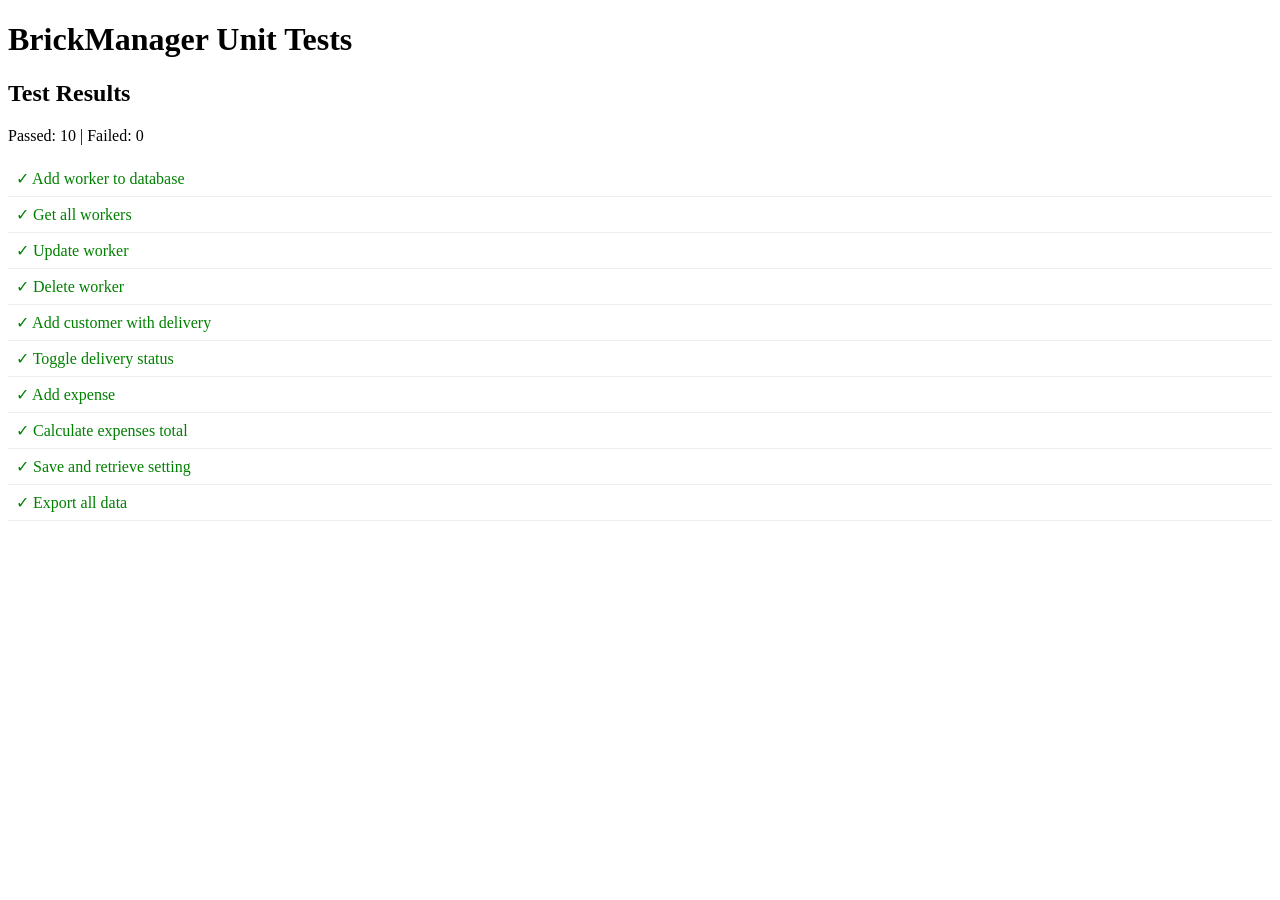
==== test.html @ 963be593 "Add test suite" ====
<!DOCTYPE html>
<html>
<head>
    <title>BrickManager - Tests</title>
</head>
<body>
    <h1>BrickManager Unit Tests</h1>
    <div id="results"></div>
    
    <script src="js/db.js"></script>
    <script>
        const results = [];
        
        function test(name, fn) {
            try {
                fn();
                results.push({ name, passed: true });
                console.log('✓ ' + name);
            } catch (e) {
                results.push({ name, passed: false, error: e.message });
                console.log('✗ ' + name + ': ' + e.message);
            }
        }
        
        function assertEqual(actual, expected, msg) {
            if (actual !== expected) {
                throw new Error(msg || `Expected ${expected}, got ${actual}`);
            }
        }
        
        function assertTrue(val, msg) {
            if (!val) throw new Error(msg || 'Expected true');
        }
        
        async function runTests() {
            const output = document.getElementById('results');
            
            output.innerHTML = 'Running tests...';
            
            await initDB();
            
            // Test 1: Add worker
            test('Add worker to database', async () => {
                const id = await addWorker({ name: 'John Doe', role: 'Mason' });
                assertTrue(id > 0, 'Should return valid ID');
                const worker = await getWorker(id);
                assertEqual(worker.name, 'John Doe');
                assertEqual(worker.role, 'Mason');
            });
            
            // Test 2: Get all workers
            test('Get all workers', async () => {
                const workers = await getWorkers();
                assertTrue(workers.length > 0, 'Should have at least one worker');
            });
            
            // Test 3: Update worker
            test('Update worker', async () => {
                const workers = await getWorkers();
                const worker = workers[0];
                await updateWorker({ ...worker, role: 'Foreman' });
                const updated = await getWorker(worker.id);
                assertEqual(updated.role, 'Foreman');
            });
            
            // Test 4: Delete worker
            test('Delete worker', async () => {
                const workers = await getWorkers();
                const worker = workers[workers.length - 1];
                await deleteWorker(worker.id);
                const deleted = await getWorker(worker.id);
                assertTrue(deleted === undefined, 'Worker should be deleted');
            });
            
            // Test 5: Add customer
            test('Add customer with delivery', async () => {
                const id = await addCustomer({
                    name: 'Test Customer',
                    product_type: 'Bricks',
                    payment_date: '2026-08-15',
                    amount: 5000,
                    needs_delivery: 1,
                    delivery_address: '123 Main St',
                    delivery_status: 'pending'
                });
                assertTrue(id > 0);
                const customer = await getCustomer(id);
                assertEqual(customer.needs_delivery, 1);
                assertEqual(customer.delivery_status, 'pending');
            });
            
            // Test 6: Toggle delivery status
            test('Toggle delivery status', async () => {
                const customers = await getCustomers();
                const customer = customers[0];
                await updateCustomer({ ...customer, delivery_status: 'delivered' });
                const updated = await getCustomer(customer.id);
                assertEqual(updated.delivery_status, 'delivered');
            });
            
            // Test 7: Add expense
            test('Add expense', async () => {
                const id = await addExpense({
                    description: 'Test Expense',
                    amount: 100,
                    date: '2026-08-07'
                });
                assertTrue(id > 0);
            });
            
            // Test 8: Get expenses total
            test('Calculate expenses total', async () => {
                const expenses = await getExpenses();
                const total = expenses.reduce((sum, e) => sum + Number(e.amount), 0);
                assertTrue(total > 0, 'Should have expenses');
            });
            
            // Test 9: Settings
            test('Save and retrieve setting', async () => {
                await setSetting('test_key', 'test_value');
                const value = await getSetting('test_key');
                assertEqual(value, 'test_value');
            });
            
            // Test 10: Export data
            test('Export all data', async () => {
                const data = await exportAllData();
                assertTrue(data.workers !== undefined);
                assertTrue(data.customers !== undefined);
                assertTrue(data.expenses !== undefined);
            });
            
            // Display results
            const passed = results.filter(r => r.passed).length;
            const failed = results.filter(r => !r.passed).length;
            
            output.innerHTML = `
                <h2>Test Results</h2>
                <p>Passed: ${passed} | Failed: ${failed}</p>
                <ul style="list-style:none;padding:0;">
                    ${results.map(r => `
                        <li style="padding:8px;border-bottom:1px solid #eee;color:${r.passed ? 'green' : 'red'}">
                            ${r.passed ? '✓' : '✗'} ${r.name}
                            ${!r.passed ? `<br><small>${r.error}</small>` : ''}
                        </li>
                    `).join('')}
                </ul>
            `;
            
            console.log(`\n=== Results: ${passed} passed, ${failed} failed ===`);
        }
        
        runTests();
    </script>
</body>
</html>
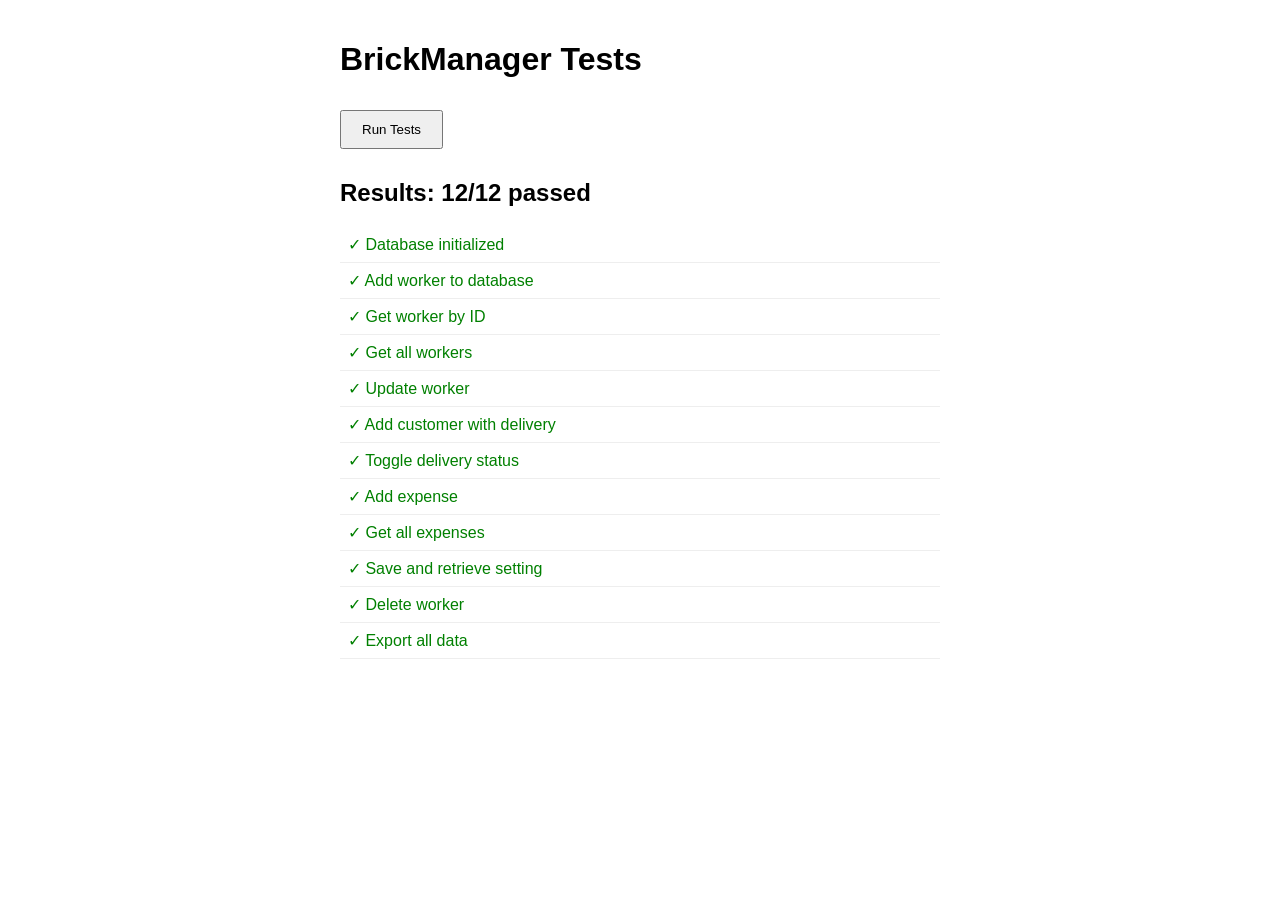
==== commit 29e5d6e3: "Fix: Remove exposed API keys, add config screen, fix delete bug, update tests" ====
--- a/test.html
+++ b/test.html
@@ -2,9 +2,16 @@
 <html>
 <head>
     <title>BrickManager - Tests</title>
+    <style>
+        body { font-family: -apple-system, sans-serif; padding: 20px; max-width: 600px; margin: 0 auto; }
+        .pass { color: green; }
+        .fail { color: red; }
+        li { padding: 8px; border-bottom: 1px solid #eee; }
+    </style>
 </head>
 <body>
-    <h1>BrickManager Unit Tests</h1>
+    <h1>BrickManager Tests</h1>
+    <button onclick="runTests()" style="padding:10px 20px;margin:10px 0;">Run Tests</button>
     <div id="results"></div>
     
     <script src="js/db.js"></script>
@@ -15,10 +22,8 @@
             try {
                 fn();
                 results.push({ name, passed: true });
-                console.log('✓ ' + name);
             } catch (e) {
                 results.push({ name, passed: false, error: e.message });
-                console.log('✗ ' + name + ': ' + e.message);
             }
         }
         
@@ -33,48 +38,48 @@
         }
         
         async function runTests() {
+            results.length = 0;
             const output = document.getElementById('results');
-            
             output.innerHTML = 'Running tests...';
             
             await initDB();
             
-            // Test 1: Add worker
+            // Test 1: Database initialized
+            test('Database initialized', () => {
+                assertTrue(db !== null, 'DB should exist');
+            });
+            
+            // Test 2: Add worker
+            let testWorkerId;
             test('Add worker to database', async () => {
-                const id = await addWorker({ name: 'John Doe', role: 'Mason' });
-                assertTrue(id > 0, 'Should return valid ID');
-                const worker = await getWorker(id);
+                testWorkerId = await addWorker({ name: 'John Doe', role: 'Mason' });
+                assertTrue(testWorkerId > 0, 'Should return valid ID');
+            });
+            
+            // Test 3: Get worker
+            test('Get worker by ID', async () => {
+                const worker = await getWorker(testWorkerId);
                 assertEqual(worker.name, 'John Doe');
                 assertEqual(worker.role, 'Mason');
             });
             
-            // Test 2: Get all workers
+            // Test 4: Get all workers
             test('Get all workers', async () => {
                 const workers = await getWorkers();
                 assertTrue(workers.length > 0, 'Should have at least one worker');
             });
             
-            // Test 3: Update worker
+            // Test 5: Update worker
             test('Update worker', async () => {
-                const workers = await getWorkers();
-                const worker = workers[0];
-                await updateWorker({ ...worker, role: 'Foreman' });
-                const updated = await getWorker(worker.id);
+                await updateWorker({ id: testWorkerId, name: 'John Doe', role: 'Foreman' });
+                const updated = await getWorker(testWorkerId);
                 assertEqual(updated.role, 'Foreman');
             });
             
-            // Test 4: Delete worker
-            test('Delete worker', async () => {
-                const workers = await getWorkers();
-                const worker = workers[workers.length - 1];
-                await deleteWorker(worker.id);
-                const deleted = await getWorker(worker.id);
-                assertTrue(deleted === undefined, 'Worker should be deleted');
-            });
-            
-            // Test 5: Add customer
+            // Test 6: Add customer
+            let testCustomerId;
             test('Add customer with delivery', async () => {
-                const id = await addCustomer({
+                testCustomerId = await addCustomer({
                     name: 'Test Customer',
                     product_type: 'Bricks',
                     payment_date: '2026-08-15',
@@ -83,46 +88,44 @@
                     delivery_address: '123 Main St',
                     delivery_status: 'pending'
                 });
-                assertTrue(id > 0);
-                const customer = await getCustomer(id);
-                assertEqual(customer.needs_delivery, 1);
-                assertEqual(customer.delivery_status, 'pending');
+                assertTrue(testCustomerId > 0);
             });
             
-            // Test 6: Toggle delivery status
+            // Test 7: Toggle delivery
             test('Toggle delivery status', async () => {
-                const customers = await getCustomers();
-                const customer = customers[0];
-                await updateCustomer({ ...customer, delivery_status: 'delivered' });
-                const updated = await getCustomer(customer.id);
-                assertEqual(updated.delivery_status, 'delivered');
+                await updateCustomer({ id: testCustomerId, name: 'Test', product_type: 'Bricks', payment_date: '2026-08-15', amount: 5000, needs_delivery: 1, delivery_address: '123', delivery_status: 'delivered' });
+                const customer = await getCustomer(testCustomerId);
+                assertEqual(customer.delivery_status, 'delivered');
             });
             
-            // Test 7: Add expense
+            // Test 8: Add expense
+            let testExpenseId;
             test('Add expense', async () => {
-                const id = await addExpense({
-                    description: 'Test Expense',
-                    amount: 100,
-                    date: '2026-08-07'
-                });
-                assertTrue(id > 0);
+                testExpenseId = await addExpense({ description: 'Test Expense', amount: 100, date: '2026-08-07' });
+                assertTrue(testExpenseId > 0);
             });
             
-            // Test 8: Get expenses total
-            test('Calculate expenses total', async () => {
+            // Test 9: Get expenses
+            test('Get all expenses', async () => {
                 const expenses = await getExpenses();
-                const total = expenses.reduce((sum, e) => sum + Number(e.amount), 0);
-                assertTrue(total > 0, 'Should have expenses');
+                assertTrue(expenses.length > 0);
             });
             
-            // Test 9: Settings
+            // Test 10: Settings
             test('Save and retrieve setting', async () => {
                 await setSetting('test_key', 'test_value');
                 const value = await getSetting('test_key');
                 assertEqual(value, 'test_value');
             });
             
-            // Test 10: Export data
+            // Test 11: Delete worker
+            test('Delete worker', async () => {
+                await deleteWorker(testWorkerId);
+                const worker = await getWorker(testWorkerId);
+                assertTrue(worker === undefined, 'Worker should be deleted');
+            });
+            
+            // Test 12: Export data
             test('Export all data', async () => {
                 const data = await exportAllData();
                 assertTrue(data.workers !== undefined);
@@ -135,22 +138,20 @@
             const failed = results.filter(r => !r.passed).length;
             
             output.innerHTML = `
-                <h2>Test Results</h2>
-                <p>Passed: ${passed} | Failed: ${failed}</p>
+                <h2>Results: ${passed}/${results.length} passed</h2>
                 <ul style="list-style:none;padding:0;">
                     ${results.map(r => `
-                        <li style="padding:8px;border-bottom:1px solid #eee;color:${r.passed ? 'green' : 'red'}">
+                        <li class="${r.passed ? 'pass' : 'fail'}">
                             ${r.passed ? '✓' : '✗'} ${r.name}
                             ${!r.passed ? `<br><small>${r.error}</small>` : ''}
                         </li>
                     `).join('')}
                 </ul>
             `;
-            
-            console.log(`\n=== Results: ${passed} passed, ${failed} failed ===`);
         }
         
-        runTests();
+        // Run tests on load
+        window.onload = runTests;
     </script>
 </body>
 </html>
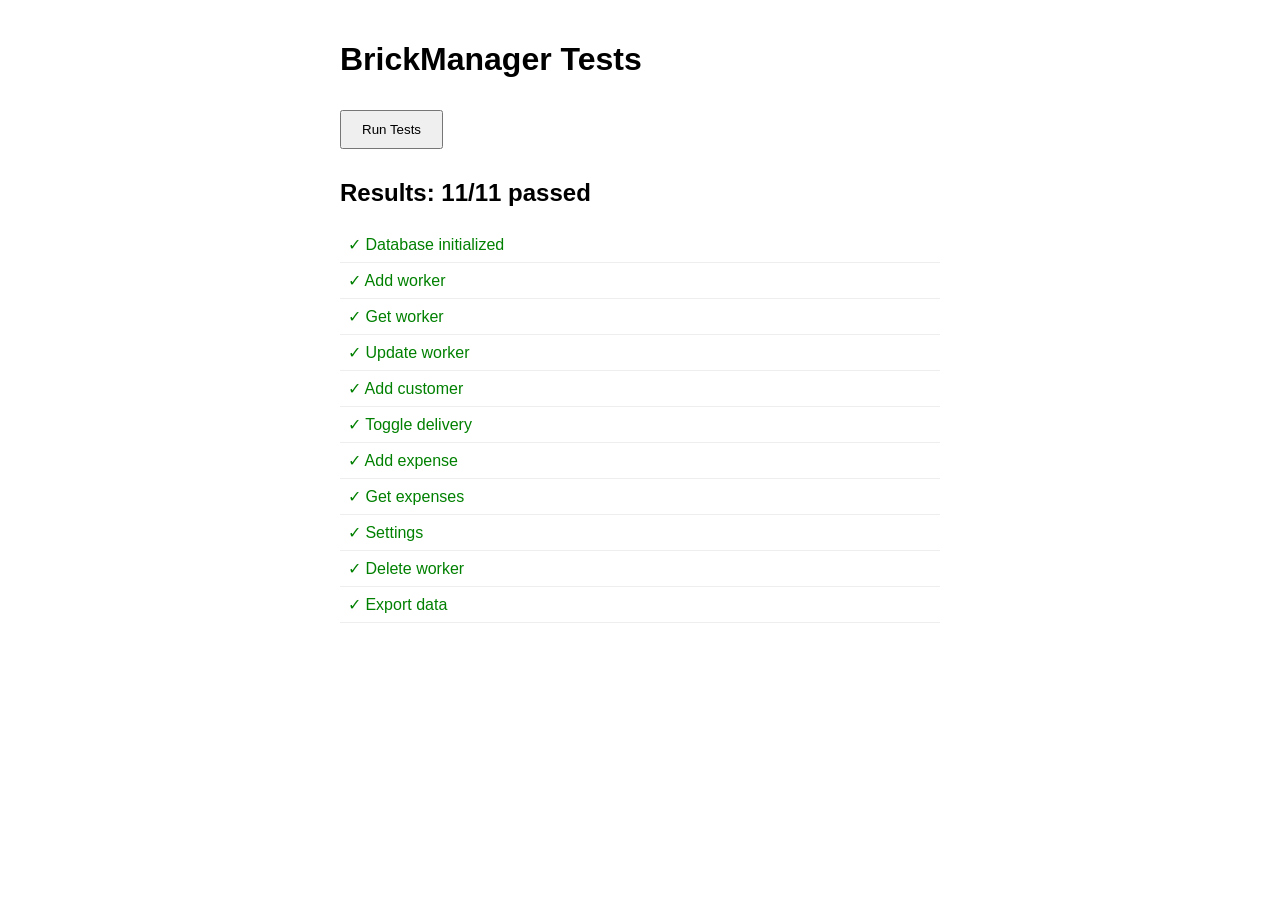
==== commit 5c924ac6: "Remove Firebase, fix PIN flow, simplify app" ====
--- a/test.html
+++ b/test.html
@@ -44,41 +44,29 @@
             
             await initDB();
             
-            // Test 1: Database initialized
             test('Database initialized', () => {
                 assertTrue(db !== null, 'DB should exist');
             });
             
-            // Test 2: Add worker
             let testWorkerId;
-            test('Add worker to database', async () => {
+            test('Add worker', async () => {
                 testWorkerId = await addWorker({ name: 'John Doe', role: 'Mason' });
-                assertTrue(testWorkerId > 0, 'Should return valid ID');
+                assertTrue(testWorkerId > 0);
             });
             
-            // Test 3: Get worker
-            test('Get worker by ID', async () => {
+            test('Get worker', async () => {
                 const worker = await getWorker(testWorkerId);
                 assertEqual(worker.name, 'John Doe');
-                assertEqual(worker.role, 'Mason');
             });
             
-            // Test 4: Get all workers
-            test('Get all workers', async () => {
-                const workers = await getWorkers();
-                assertTrue(workers.length > 0, 'Should have at least one worker');
+            test('Update worker', async () => {
+                await updateWorker({ id: testWorkerId, name: 'John Doe', role: 'Foreman' });
+                const worker = await getWorker(testWorkerId);
+                assertEqual(worker.role, 'Foreman');
             });
             
-            // Test 5: Update worker
-            test('Update worker', async () => {
-                await updateWorker({ id: testWorkerId, name: 'John Doe', role: 'Foreman' });
-                const updated = await getWorker(testWorkerId);
-                assertEqual(updated.role, 'Foreman');
-            });
-            
-            // Test 6: Add customer
             let testCustomerId;
-            test('Add customer with delivery', async () => {
+            test('Add customer', async () => {
                 testCustomerId = await addCustomer({
                     name: 'Test Customer',
                     product_type: 'Bricks',
@@ -91,49 +79,42 @@
                 assertTrue(testCustomerId > 0);
             });
             
-            // Test 7: Toggle delivery
-            test('Toggle delivery status', async () => {
+            test('Toggle delivery', async () => {
                 await updateCustomer({ id: testCustomerId, name: 'Test', product_type: 'Bricks', payment_date: '2026-08-15', amount: 5000, needs_delivery: 1, delivery_address: '123', delivery_status: 'delivered' });
-                const customer = await getCustomer(testCustomerId);
-                assertEqual(customer.delivery_status, 'delivered');
+                const c = await getCustomer(testCustomerId);
+                assertEqual(c.delivery_status, 'delivered');
             });
             
-            // Test 8: Add expense
             let testExpenseId;
             test('Add expense', async () => {
-                testExpenseId = await addExpense({ description: 'Test Expense', amount: 100, date: '2026-08-07' });
+                testExpenseId = await addExpense({ description: 'Test', amount: 100, date: '2026-08-07' });
                 assertTrue(testExpenseId > 0);
             });
             
-            // Test 9: Get expenses
-            test('Get all expenses', async () => {
+            test('Get expenses', async () => {
                 const expenses = await getExpenses();
                 assertTrue(expenses.length > 0);
             });
             
-            // Test 10: Settings
-            test('Save and retrieve setting', async () => {
+            test('Settings', async () => {
                 await setSetting('test_key', 'test_value');
-                const value = await getSetting('test_key');
-                assertEqual(value, 'test_value');
+                const val = await getSetting('test_key');
+                assertEqual(val, 'test_value');
             });
             
-            // Test 11: Delete worker
             test('Delete worker', async () => {
                 await deleteWorker(testWorkerId);
-                const worker = await getWorker(testWorkerId);
-                assertTrue(worker === undefined, 'Worker should be deleted');
+                const w = await getWorker(testWorkerId);
+                assertTrue(w === undefined);
             });
             
-            // Test 12: Export data
-            test('Export all data', async () => {
+            test('Export data', async () => {
                 const data = await exportAllData();
                 assertTrue(data.workers !== undefined);
                 assertTrue(data.customers !== undefined);
                 assertTrue(data.expenses !== undefined);
             });
             
-            // Display results
             const passed = results.filter(r => r.passed).length;
             const failed = results.filter(r => !r.passed).length;
             
@@ -150,7 +131,6 @@
             `;
         }
         
-        // Run tests on load
         window.onload = runTests;
     </script>
 </body>
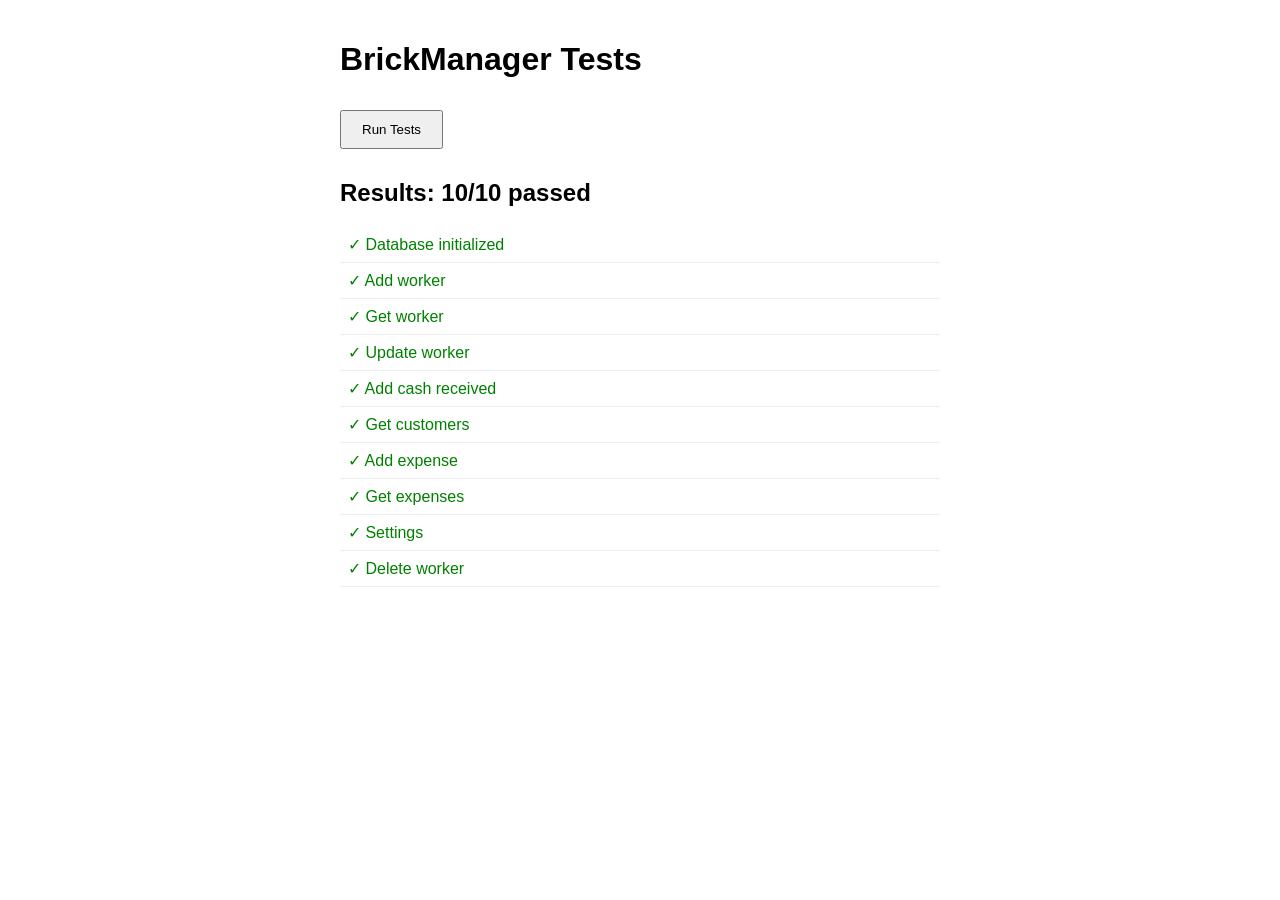
==== commit df603d03: "Add cash received, bank balance, Rands currency, pay date, reports" ====
--- a/test.html
+++ b/test.html
@@ -1,137 +1,43 @@
 <!DOCTYPE html>
 <html>
-<head>
-    <title>BrickManager - Tests</title>
-    <style>
-        body { font-family: -apple-system, sans-serif; padding: 20px; max-width: 600px; margin: 0 auto; }
-        .pass { color: green; }
-        .fail { color: red; }
-        li { padding: 8px; border-bottom: 1px solid #eee; }
-    </style>
+<head><title>BrickManager Tests</title>
+<style>body{font-family:sans-serif;padding:20px;max-width:600px;margin:0 auto}.pass{color:green}.fail{color:red}li{padding:8px;border-bottom:1px solid #eee}</style>
 </head>
 <body>
-    <h1>BrickManager Tests</h1>
-    <button onclick="runTests()" style="padding:10px 20px;margin:10px 0;">Run Tests</button>
-    <div id="results"></div>
-    
-    <script src="js/db.js"></script>
-    <script>
-        const results = [];
-        
-        function test(name, fn) {
-            try {
-                fn();
-                results.push({ name, passed: true });
-            } catch (e) {
-                results.push({ name, passed: false, error: e.message });
-            }
-        }
-        
-        function assertEqual(actual, expected, msg) {
-            if (actual !== expected) {
-                throw new Error(msg || `Expected ${expected}, got ${actual}`);
-            }
-        }
-        
-        function assertTrue(val, msg) {
-            if (!val) throw new Error(msg || 'Expected true');
-        }
-        
-        async function runTests() {
-            results.length = 0;
-            const output = document.getElementById('results');
-            output.innerHTML = 'Running tests...';
-            
-            await initDB();
-            
-            test('Database initialized', () => {
-                assertTrue(db !== null, 'DB should exist');
-            });
-            
-            let testWorkerId;
-            test('Add worker', async () => {
-                testWorkerId = await addWorker({ name: 'John Doe', role: 'Mason' });
-                assertTrue(testWorkerId > 0);
-            });
-            
-            test('Get worker', async () => {
-                const worker = await getWorker(testWorkerId);
-                assertEqual(worker.name, 'John Doe');
-            });
-            
-            test('Update worker', async () => {
-                await updateWorker({ id: testWorkerId, name: 'John Doe', role: 'Foreman' });
-                const worker = await getWorker(testWorkerId);
-                assertEqual(worker.role, 'Foreman');
-            });
-            
-            let testCustomerId;
-            test('Add customer', async () => {
-                testCustomerId = await addCustomer({
-                    name: 'Test Customer',
-                    product_type: 'Bricks',
-                    payment_date: '2026-08-15',
-                    amount: 5000,
-                    needs_delivery: 1,
-                    delivery_address: '123 Main St',
-                    delivery_status: 'pending'
-                });
-                assertTrue(testCustomerId > 0);
-            });
-            
-            test('Toggle delivery', async () => {
-                await updateCustomer({ id: testCustomerId, name: 'Test', product_type: 'Bricks', payment_date: '2026-08-15', amount: 5000, needs_delivery: 1, delivery_address: '123', delivery_status: 'delivered' });
-                const c = await getCustomer(testCustomerId);
-                assertEqual(c.delivery_status, 'delivered');
-            });
-            
-            let testExpenseId;
-            test('Add expense', async () => {
-                testExpenseId = await addExpense({ description: 'Test', amount: 100, date: '2026-08-07' });
-                assertTrue(testExpenseId > 0);
-            });
-            
-            test('Get expenses', async () => {
-                const expenses = await getExpenses();
-                assertTrue(expenses.length > 0);
-            });
-            
-            test('Settings', async () => {
-                await setSetting('test_key', 'test_value');
-                const val = await getSetting('test_key');
-                assertEqual(val, 'test_value');
-            });
-            
-            test('Delete worker', async () => {
-                await deleteWorker(testWorkerId);
-                const w = await getWorker(testWorkerId);
-                assertTrue(w === undefined);
-            });
-            
-            test('Export data', async () => {
-                const data = await exportAllData();
-                assertTrue(data.workers !== undefined);
-                assertTrue(data.customers !== undefined);
-                assertTrue(data.expenses !== undefined);
-            });
-            
-            const passed = results.filter(r => r.passed).length;
-            const failed = results.filter(r => !r.passed).length;
-            
-            output.innerHTML = `
-                <h2>Results: ${passed}/${results.length} passed</h2>
-                <ul style="list-style:none;padding:0;">
-                    ${results.map(r => `
-                        <li class="${r.passed ? 'pass' : 'fail'}">
-                            ${r.passed ? '✓' : '✗'} ${r.name}
-                            ${!r.passed ? `<br><small>${r.error}</small>` : ''}
-                        </li>
-                    `).join('')}
-                </ul>
-            `;
-        }
-        
-        window.onload = runTests;
-    </script>
+<h1>BrickManager Tests</h1>
+<button onclick="runTests()" style="padding:10px 20px;margin:10px 0;">Run Tests</button>
+<div id="results"></div>
+<script src="js/db.js"></script>
+<script>
+const results = [];
+function test(name,fn){try{fn();results.push({name,passed:true})}catch(e){results.push({name,passed:false,error:e.message})}}
+function assertEqual(a,e,msg){if(a!==e)throw new Error(msg||'Expected '+e+', got '+a)}
+function assertTrue(v,msg){if(!v)throw new Error(msg||'Expected true')}
+
+async function runTests(){
+results.length=0;document.getElementById('results').innerHTML='Running...';
+await initDB();
+
+test('Database initialized',()=>{assertTrue(db!==null)});
+
+let wid;test('Add worker',async()=>{wid=await addWorker({name:'John',role:'Mason'});assertTrue(wid>0)});
+test('Get worker',async()=>{const w=await getWorker(wid);assertEqual(w.name,'John')});
+test('Update worker',async()=>{await updateWorker({id:wid,name:'John',role:'Foreman'});const w=await getWorker(wid);assertEqual(w.role,'Foreman')});
+
+let cid;test('Add cash received',async()=>{cid=await addCustomer({name:'Test',amount:500,date:'2026-08-07'});assertTrue(cid>0)});
+test('Get customers',async()=>{const c=await getCustomers();assertTrue(c.length>0)});
+
+let eid;test('Add expense',async()=>{eid=await addExpense({description:'Test',amount:100,date:'2026-08-07'});assertTrue(eid>0)});
+test('Get expenses',async()=>{const e=await getExpenses();assertTrue(e.length>0)});
+
+test('Settings',async()=>{await setSetting('test','val');const v=await getSetting('test');assertEqual(v,'val')});
+
+test('Delete worker',async()=>{await deleteWorker(wid);const w=await getWorker(wid);assertTrue(w===undefined)});
+
+const passed=results.filter(r=>r.passed).length;
+document.getElementById('results').innerHTML=`<h2>Results: ${passed}/${results.length} passed</h2><ul style="list-style:none;padding:0;">${results.map(r=>`<li class="${r.passed?'pass':'fail'}">${r.passed?'✓':'✗'} ${r.name}${!r.passed?'<br><small>'+r.error+'</small>':''}</li>`).join('')}</ul>`;
+}
+window.onload=runTests;
+</script>
 </body>
 </html>
